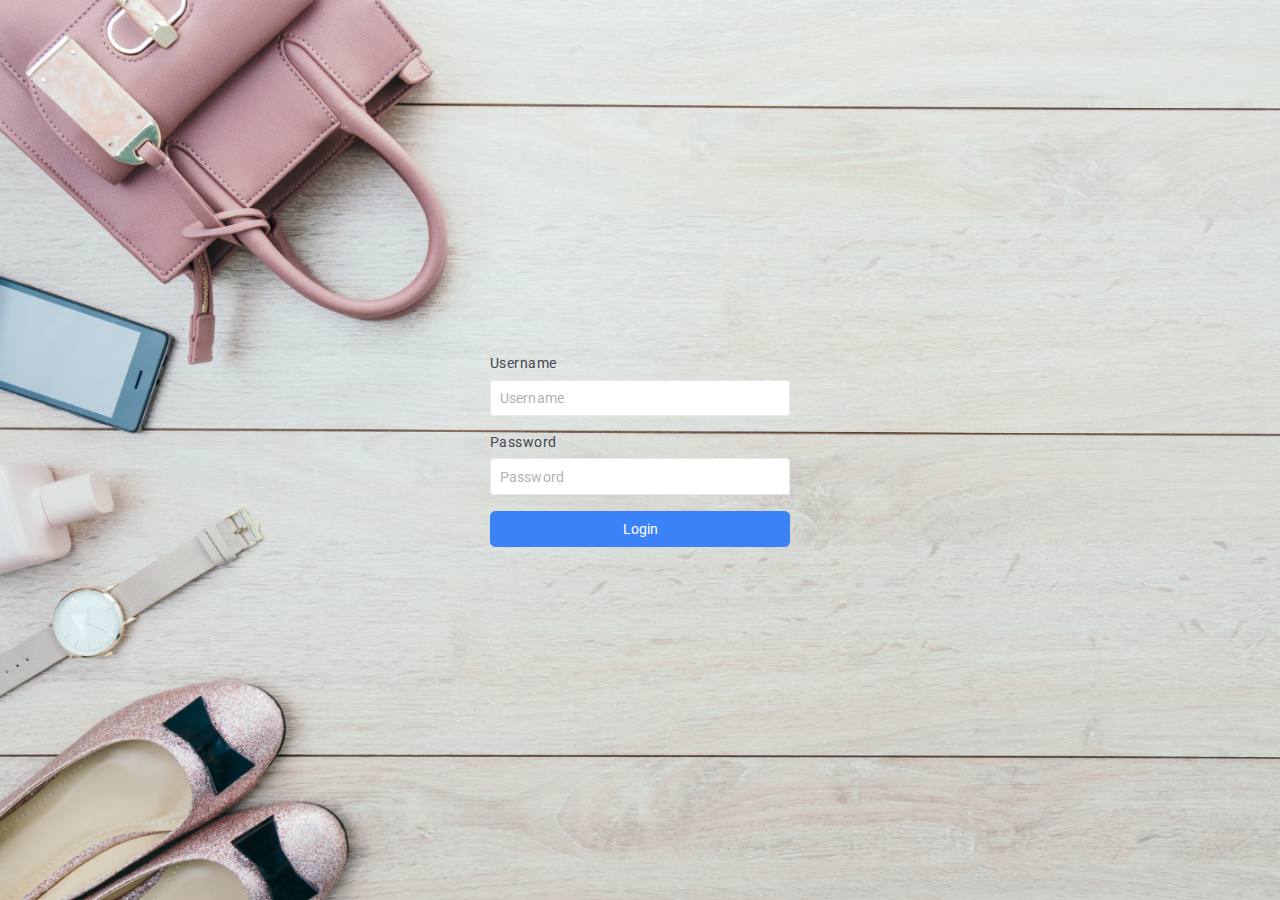
==== index.html @ 170f12ac "initial build" ====
<!DOCTYPE html>
<html lang="en">
  <head>
    <meta charset="UTF-8" />
    <link rel="icon" type="image/svg+xml" href="/vite.svg" />
    <meta name="viewport" content="width=device-width, initial-scale=1.0" />
    <title>@Wear Admin</title>
    <script type="module" crossorigin src="/assets/index-66a2a936.js"></script>
    <link rel="stylesheet" href="/assets/index-7bb46605.css">
  </head>
  <body>
    <div id="root"></div>
    
  </body>
</html>
---- assets/index-7bb46605.css ----
@import"https://fonts.googleapis.com/css2?family=Dancing+Script:wght@400;500;600;700&family=Roboto:wght@400;500;700&display=swap";._dialogBox_16v22_1{position:relative;margin:2rem;display:flex;max-height:calc(100% - 4rem);flex-direction:column;overflow-y:auto}._dialogBox_16v22_1._sm_16v22_4{max-width:300px}._dialogBox_16v22_1._md_16v22_7{max-width:600px}._dialogBox_16v22_1._lg_16v22_10{max-width:1000px}._dialogBox_16v22_1._full_16v22_13{max-width:100%}._root_1snoa_1{display:flex;height:100vh;width:100vw;overflow:auto}._content_1snoa_8{display:flex;flex-direction:column;min-height:100vh;position:relative;width:0%;flex:1}[data-simplebar]{position:relative;flex-direction:column;flex-wrap:wrap;justify-content:flex-start;align-content:flex-start;align-items:flex-start}.simplebar-wrapper{overflow:hidden;width:inherit;height:inherit;max-width:inherit;max-height:inherit}.simplebar-mask{direction:inherit;position:absolute;overflow:hidden;padding:0;margin:0;left:0;top:0;bottom:0;right:0;width:auto!important;height:auto!important;z-index:0}.simplebar-offset{direction:inherit!important;box-sizing:inherit!important;resize:none!important;position:absolute;top:0;left:0;bottom:0;right:0;padding:0;margin:0;-webkit-overflow-scrolling:touch}.simplebar-content-wrapper{direction:inherit;box-sizing:border-box!important;position:relative;display:block;height:100%;width:auto;max-width:100%;max-height:100%;overflow:auto;scrollbar-width:none;-ms-overflow-style:none}.simplebar-content-wrapper::-webkit-scrollbar,.simplebar-hide-scrollbar::-webkit-scrollbar{display:none;width:0;height:0}.simplebar-content:after,.simplebar-content:before{content:" ";display:table}.simplebar-placeholder{max-height:100%;max-width:100%;width:100%;pointer-events:none}.simplebar-height-auto-observer-wrapper{box-sizing:inherit!important;height:100%;width:100%;max-width:1px;position:relative;float:left;max-height:1px;overflow:hidden;z-index:-1;padding:0;margin:0;pointer-events:none;flex-grow:inherit;flex-shrink:0;flex-basis:0}.simplebar-height-auto-observer{box-sizing:inherit;display:block;opacity:0;position:absolute;top:0;left:0;height:1000%;width:1000%;min-height:1px;min-width:1px;overflow:hidden;pointer-events:none;z-index:-1}.simplebar-track{z-index:1;position:absolute;right:0;bottom:0;pointer-events:none;overflow:hidden}[data-simplebar].simplebar-dragging,[data-simplebar].simplebar-dragging .simplebar-content{pointer-events:none;-webkit-touch-callout:none;-webkit-user-select:none;-moz-user-select:none;user-select:none}[data-simplebar].simplebar-dragging .simplebar-track{pointer-events:all}.simplebar-scrollbar{position:absolute;left:0;right:0;min-height:10px}.simplebar-scrollbar:before{position:absolute;content:"";background:#000;border-radius:7px;left:2px;right:2px;opacity:0;transition:opacity .2s .5s linear}.simplebar-scrollbar.simplebar-visible:before{opacity:.5;transition-delay:0s;transition-duration:0s}.simplebar-track.simplebar-vertical{top:0;width:11px}.simplebar-scrollbar:before{top:2px;bottom:2px;left:2px;right:2px}.simplebar-track.simplebar-horizontal{left:0;height:11px}.simplebar-track.simplebar-horizontal .simplebar-scrollbar{right:auto;left:0;top:0;bottom:0;min-height:0;min-width:10px;width:auto}[data-simplebar-direction=rtl] .simplebar-track.simplebar-vertical{right:auto;left:0}.simplebar-dummy-scrollbar-size{direction:rtl;position:fixed;opacity:0;visibility:hidden;height:500px;width:500px;overflow-y:hidden;overflow-x:scroll;-ms-overflow-style:scrollbar!important}.simplebar-dummy-scrollbar-size>div{width:200%;height:200%;margin:10px 0}.simplebar-hide-scrollbar{position:fixed;left:0;visibility:hidden;overflow-y:scroll;scrollbar-width:none;-ms-overflow-style:none}:root{--toastify-color-light: #fff;--toastify-color-dark: #121212;--toastify-color-info: #3498db;--toastify-color-success: #07bc0c;--toastify-color-warning: #f1c40f;--toastify-color-error: #e74c3c;--toastify-color-transparent: rgba(255, 255, 255, .7);--toastify-icon-color-info: var(--toastify-color-info);--toastify-icon-color-success: var(--toastify-color-success);--toastify-icon-color-warning: var(--toastify-color-warning);--toastify-icon-color-error: var(--toastify-color-error);--toastify-toast-width: 320px;--toastify-toast-background: #fff;--toastify-toast-min-height: 64px;--toastify-toast-max-height: 800px;--toastify-font-family: sans-serif;--toastify-z-index: 9999;--toastify-text-color-light: #757575;--toastify-text-color-dark: #fff;--toastify-text-color-info: #fff;--toastify-text-color-success: #fff;--toastify-text-color-warning: #fff;--toastify-text-color-error: #fff;--toastify-spinner-color: #616161;--toastify-spinner-color-empty-area: #e0e0e0;--toastify-color-progress-light: linear-gradient( to right, #4cd964, #5ac8fa, #007aff, #34aadc, #5856d6, #ff2d55 );--toastify-color-progress-dark: #bb86fc;--toastify-color-progress-info: var(--toastify-color-info);--toastify-color-progress-success: var(--toastify-color-success);--toastify-color-progress-warning: var(--toastify-color-warning);--toastify-color-progress-error: var(--toastify-color-error)}.Toastify__toast-container{z-index:var(--toastify-z-index);-webkit-transform:translate3d(0,0,var(--toastify-z-index) px);position:fixed;padding:4px;width:var(--toastify-toast-width);box-sizing:border-box;color:#fff}.Toastify__toast-container--top-left{top:1em;left:1em}.Toastify__toast-container--top-center{top:1em;left:50%;transform:translate(-50%)}.Toastify__toast-container--top-right{top:1em;right:1em}.Toastify__toast-container--bottom-left{bottom:1em;left:1em}.Toastify__toast-container--bottom-center{bottom:1em;left:50%;transform:translate(-50%)}.Toastify__toast-container--bottom-right{bottom:1em;right:1em}@media only screen and (max-width : 480px){.Toastify__toast-container{width:100vw;padding:0;left:0;margin:0}.Toastify__toast-container--top-left,.Toastify__toast-container--top-center,.Toastify__toast-container--top-right{top:0;transform:translate(0)}.Toastify__toast-container--bottom-left,.Toastify__toast-container--bottom-center,.Toastify__toast-container--bottom-right{bottom:0;transform:translate(0)}.Toastify__toast-container--rtl{right:0;left:initial}}.Toastify__toast{position:relative;min-height:var(--toastify-toast-min-height);box-sizing:border-box;margin-bottom:1rem;padding:8px;border-radius:4px;box-shadow:0 1px 10px #0000001a,0 2px 15px #0000000d;display:flex;justify-content:space-between;max-height:var(--toastify-toast-max-height);overflow:hidden;font-family:var(--toastify-font-family);cursor:default;direction:ltr;z-index:0}.Toastify__toast--rtl{direction:rtl}.Toastify__toast--close-on-click{cursor:pointer}.Toastify__toast-body{margin:auto 0;flex:1 1 auto;padding:6px;display:flex;align-items:center}.Toastify__toast-body>div:last-child{word-break:break-word;flex:1}.Toastify__toast-icon{-webkit-margin-end:10px;margin-inline-end:10px;width:20px;flex-shrink:0;display:flex}.Toastify--animate{animation-fill-mode:both;animation-duration:.7s}.Toastify--animate-icon{animation-fill-mode:both;animation-duration:.3s}@media only screen and (max-width : 480px){.Toastify__toast{margin-bottom:0;border-radius:0}}.Toastify__toast-theme--dark{background:var(--toastify-color-dark);color:var(--toastify-text-color-dark)}.Toastify__toast-theme--light,.Toastify__toast-theme--colored.Toastify__toast--default{background:var(--toastify-color-light);color:var(--toastify-text-color-light)}.Toastify__toast-theme--colored.Toastify__toast--info{color:var(--toastify-text-color-info);background:var(--toastify-color-info)}.Toastify__toast-theme--colored.Toastify__toast--success{color:var(--toastify-text-color-success);background:var(--toastify-color-success)}.Toastify__toast-theme--colored.Toastify__toast--warning{color:var(--toastify-text-color-warning);background:var(--toastify-color-warning)}.Toastify__toast-theme--colored.Toastify__toast--error{color:var(--toastify-text-color-error);background:var(--toastify-color-error)}.Toastify__progress-bar-theme--light{background:var(--toastify-color-progress-light)}.Toastify__progress-bar-theme--dark{background:var(--toastify-color-progress-dark)}.Toastify__progress-bar--info{background:var(--toastify-color-progress-info)}.Toastify__progress-bar--success{background:var(--toastify-color-progress-success)}.Toastify__progress-bar--warning{background:var(--toastify-color-progress-warning)}.Toastify__progress-bar--error{background:var(--toastify-color-progress-error)}.Toastify__progress-bar-theme--colored.Toastify__progress-bar--info,.Toastify__progress-bar-theme--colored.Toastify__progress-bar--success,.Toastify__progress-bar-theme--colored.Toastify__progress-bar--warning,.Toastify__progress-bar-theme--colored.Toastify__progress-bar--error{background:var(--toastify-color-transparent)}.Toastify__close-button{color:#fff;background:transparent;outline:none;border:none;padding:0;cursor:pointer;opacity:.7;transition:.3s ease;align-self:flex-start}.Toastify__close-button--light{color:#000;opacity:.3}.Toastify__close-button>svg{fill:currentColor;height:16px;width:14px}.Toastify__close-button:hover,.Toastify__close-button:focus{opacity:1}@keyframes Toastify__trackProgress{0%{transform:scaleX(1)}to{transform:scaleX(0)}}.Toastify__progress-bar{position:absolute;bottom:0;left:0;width:100%;height:5px;z-index:var(--toastify-z-index);opacity:.7;transform-origin:left}.Toastify__progress-bar--animated{animation:Toastify__trackProgress linear 1 forwards}.Toastify__progress-bar--controlled{transition:transform .2s}.Toastify__progress-bar--rtl{right:0;left:initial;transform-origin:right}.Toastify__spinner{width:20px;height:20px;box-sizing:border-box;border:2px solid;border-radius:100%;border-color:var(--toastify-spinner-color-empty-area);border-right-color:var(--toastify-spinner-color);animation:Toastify__spin .65s linear infinite}@keyframes Toastify__bounceInRight{0%,60%,75%,90%,to{animation-timing-function:cubic-bezier(.215,.61,.355,1)}0%{opacity:0;transform:translate3d(3000px,0,0)}60%{opacity:1;transform:translate3d(-25px,0,0)}75%{transform:translate3d(10px,0,0)}90%{transform:translate3d(-5px,0,0)}to{transform:none}}@keyframes Toastify__bounceOutRight{20%{opacity:1;transform:translate3d(-20px,0,0)}to{opacity:0;transform:translate3d(2000px,0,0)}}@keyframes Toastify__bounceInLeft{0%,60%,75%,90%,to{animation-timing-function:cubic-bezier(.215,.61,.355,1)}0%{opacity:0;transform:translate3d(-3000px,0,0)}60%{opacity:1;transform:translate3d(25px,0,0)}75%{transform:translate3d(-10px,0,0)}90%{transform:translate3d(5px,0,0)}to{transform:none}}@keyframes Toastify__bounceOutLeft{20%{opacity:1;transform:translate3d(20px,0,0)}to{opacity:0;transform:translate3d(-2000px,0,0)}}@keyframes Toastify__bounceInUp{0%,60%,75%,90%,to{animation-timing-function:cubic-bezier(.215,.61,.355,1)}0%{opacity:0;transform:translate3d(0,3000px,0)}60%{opacity:1;transform:translate3d(0,-20px,0)}75%{transform:translate3d(0,10px,0)}90%{transform:translate3d(0,-5px,0)}to{transform:translateZ(0)}}@keyframes Toastify__bounceOutUp{20%{transform:translate3d(0,-10px,0)}40%,45%{opacity:1;transform:translate3d(0,20px,0)}to{opacity:0;transform:translate3d(0,-2000px,0)}}@keyframes Toastify__bounceInDown{0%,60%,75%,90%,to{animation-timing-function:cubic-bezier(.215,.61,.355,1)}0%{opacity:0;transform:translate3d(0,-3000px,0)}60%{opacity:1;transform:translate3d(0,25px,0)}75%{transform:translate3d(0,-10px,0)}90%{transform:translate3d(0,5px,0)}to{transform:none}}@keyframes Toastify__bounceOutDown{20%{transform:translate3d(0,10px,0)}40%,45%{opacity:1;transform:translate3d(0,-20px,0)}to{opacity:0;transform:translate3d(0,2000px,0)}}.Toastify__bounce-enter--top-left,.Toastify__bounce-enter--bottom-left{animation-name:Toastify__bounceInLeft}.Toastify__bounce-enter--top-right,.Toastify__bounce-enter--bottom-right{animation-name:Toastify__bounceInRight}.Toastify__bounce-enter--top-center{animation-name:Toastify__bounceInDown}.Toastify__bounce-enter--bottom-center{animation-name:Toastify__bounceInUp}.Toastify__bounce-exit--top-left,.Toastify__bounce-exit--bottom-left{animation-name:Toastify__bounceOutLeft}.Toastify__bounce-exit--top-right,.Toastify__bounce-exit--bottom-right{animation-name:Toastify__bounceOutRight}.Toastify__bounce-exit--top-center{animation-name:Toastify__bounceOutUp}.Toastify__bounce-exit--bottom-center{animation-name:Toastify__bounceOutDown}@keyframes Toastify__zoomIn{0%{opacity:0;transform:scale3d(.3,.3,.3)}50%{opacity:1}}@keyframes Toastify__zoomOut{0%{opacity:1}50%{opacity:0;transform:scale3d(.3,.3,.3)}to{opacity:0}}.Toastify__zoom-enter{animation-name:Toastify__zoomIn}.Toastify__zoom-exit{animation-name:Toastify__zoomOut}@keyframes Toastify__flipIn{0%{transform:perspective(400px) rotateX(90deg);animation-timing-function:ease-in;opacity:0}40%{transform:perspective(400px) rotateX(-20deg);animation-timing-function:ease-in}60%{transform:perspective(400px) rotateX(10deg);opacity:1}80%{transform:perspective(400px) rotateX(-5deg)}to{transform:perspective(400px)}}@keyframes Toastify__flipOut{0%{transform:perspective(400px)}30%{transform:perspective(400px) rotateX(-20deg);opacity:1}to{transform:perspective(400px) rotateX(90deg);opacity:0}}.Toastify__flip-enter{animation-name:Toastify__flipIn}.Toastify__flip-exit{animation-name:Toastify__flipOut}@keyframes Toastify__slideInRight{0%{transform:translate3d(110%,0,0);visibility:visible}to{transform:translateZ(0)}}@keyframes Toastify__slideInLeft{0%{transform:translate3d(-110%,0,0);visibility:visible}to{transform:translateZ(0)}}@keyframes Toastify__slideInUp{0%{transform:translate3d(0,110%,0);visibility:visible}to{transform:translateZ(0)}}@keyframes Toastify__slideInDown{0%{transform:translate3d(0,-110%,0);visibility:visible}to{transform:translateZ(0)}}@keyframes Toastify__slideOutRight{0%{transform:translateZ(0)}to{visibility:hidden;transform:translate3d(110%,0,0)}}@keyframes Toastify__slideOutLeft{0%{transform:translateZ(0)}to{visibility:hidden;transform:translate3d(-110%,0,0)}}@keyframes Toastify__slideOutDown{0%{transform:translateZ(0)}to{visibility:hidden;transform:translate3d(0,500px,0)}}@keyframes Toastify__slideOutUp{0%{transform:translateZ(0)}to{visibility:hidden;transform:translate3d(0,-500px,0)}}.Toastify__slide-enter--top-left,.Toastify__slide-enter--bottom-left{animation-name:Toastify__slideInLeft}.Toastify__slide-enter--top-right,.Toastify__slide-enter--bottom-right{animation-name:Toastify__slideInRight}.Toastify__slide-enter--top-center{animation-name:Toastify__slideInDown}.Toastify__slide-enter--bottom-center{animation-name:Toastify__slideInUp}.Toastify__slide-exit--top-left,.Toastify__slide-exit--bottom-left{animation-name:Toastify__slideOutLeft}.Toastify__slide-exit--top-right,.Toastify__slide-exit--bottom-right{animation-name:Toastify__slideOutRight}.Toastify__slide-exit--top-center{animation-name:Toastify__slideOutUp}.Toastify__slide-exit--bottom-center{animation-name:Toastify__slideOutDown}@keyframes Toastify__spin{0%{transform:rotate(0)}to{transform:rotate(360deg)}}@font-face{font-family:tnlm-icon;src:url(@cmc/assets/styles/fonts/tnlm_icon/icon.eot?jo2q13);src:url(@cmc/assets/styles/fonts/tnlm_icon/icon.eot?jo2q13#iefix) format("embedded-opentype"),url(@cmc/assets/styles/fonts/tnlm_icon/icon.ttf?jo2q13) format("truetype"),url(@cmc/assets/styles/fonts/tnlm_icon/icon.woff?jo2q13) format("woff"),url(@cmc/assets/styles/fonts/tnlm_icon/icon.svg?jo2q13#icon) format("svg");font-weight:400;font-style:normal;font-display:block}.tnlm-icon{font-family:tnlm-icon!important;font-style:normal;font-weight:400;font-variant:normal;text-transform:none;line-height:1;-webkit-font-smoothing:antialiased;-moz-osx-font-smoothing:grayscale}.tnlm-icon.export-file:before{content:"\e900"}.tnlm-icon.add-keyaccount:before{content:"\e901"}.tnlm-icon.add:before{content:"\e902"}.tnlm-icon.admin:before{content:"\e903"}.tnlm-icon.alert-list:before{content:"\e904"}.tnlm-icon.alert-msg:before{content:"\e905"}.tnlm-icon.alert-o:before{content:"\e906"}.tnlm-icon.alert-paper:before{content:"\e907"}.tnlm-icon.all-o:before{content:"\e908"}.tnlm-icon.analytix:before{content:"\e909"}.tnlm-icon.announcement:before{content:"\e90a"}.tnlm-icon.app-o:before{content:"\e90b"}.tnlm-icon.app:before{content:"\e90c"}.tnlm-icon.archive:before{content:"\e90d"}.tnlm-icon.arrow-back:before{content:"\e90e"}.tnlm-icon.arrow-down:before{content:"\e90f"}.tnlm-icon.arrow-left:before{content:"\e910"}.tnlm-icon.arrow-right:before{content:"\e911"}.tnlm-icon.arrow-up:before{content:"\e912"}.tnlm-icon.article:before{content:"\e913"}.tnlm-icon.bar-chart:before{content:"\e914"}.tnlm-icon.bci-researcher:before{content:"\e915"}.tnlm-icon.bci-text:before{content:"\e916"}.tnlm-icon.bell-o:before{content:"\e917"}.tnlm-icon.book-open:before{content:"\e918"}.tnlm-icon.bookmark:before{content:"\e919"}.tnlm-icon.briefcase:before{content:"\e91a"}.tnlm-icon.building:before{content:"\e91b"}.tnlm-icon.calendar:before{content:"\e91c"}.tnlm-icon.category:before{content:"\e91d"}.tnlm-icon.chart-line:before{content:"\e91e"}.tnlm-icon.chart-pie:before{content:"\e91f"}.tnlm-icon.chart:before{content:"\e920"}.tnlm-icon.clock:before{content:"\e921"}.tnlm-icon.close:before{content:"\e922"}.tnlm-icon.comparison-copy:before{content:"\e923"}.tnlm-icon.comparison:before{content:"\e924"}.tnlm-icon.da-number:before{content:"\e925"}.tnlm-icon.data-form:before{content:"\e926"}.tnlm-icon.data:before{content:"\e927"}.tnlm-icon.deal_data_field:before{content:"\e928"}.tnlm-icon.development-type:before{content:"\e929"}.tnlm-icon.dnd:before{content:"\e92a"}.tnlm-icon.document:before{content:"\e92b"}.tnlm-icon.dollar:before{content:"\e92c"}.tnlm-icon.download:before{content:"\e92d"}.tnlm-icon.eco:before{content:"\e92e"}.tnlm-icon.enquiries:before{content:"\e92f"}.tnlm-icon.eye-slashes:before{content:"\e930"}.tnlm-icon.eye:before{content:"\e931"}.tnlm-icon.files-o:before{content:"\e932"}.tnlm-icon.files:before{content:"\e933"}.tnlm-icon.floor-area:before{content:"\e934"}.tnlm-icon.folder:before{content:"\e935"}.tnlm-icon.follow-up-complete:before{content:"\e936"}.tnlm-icon.followup-today:before{content:"\e937"}.tnlm-icon.fullpage-exit:before{content:"\e938"}.tnlm-icon.fullpage:before{content:"\e939"}.tnlm-icon.gavel:before{content:"\e93a"}.tnlm-icon.government-id:before{content:"\e93b"}.tnlm-icon.green:before{content:"\e93c"}.tnlm-icon.group-companies:before{content:"\e93d"}.tnlm-icon.help-circle:before{content:"\e93e"}.tnlm-icon.home-o:before{content:"\e93f"}.tnlm-icon.image:before{content:"\e940"}.tnlm-icon.info-o:before{content:"\e941"}.tnlm-icon.keyaccount:before{content:"\e942"}.tnlm-icon.leaderboard:before{content:"\e943"}.tnlm-icon.link:before{content:"\e944"}.tnlm-icon.location-point:before{content:"\e945"}.tnlm-icon.lock:before{content:"\e946"}.tnlm-icon.mail:before{content:"\e947"}.tnlm-icon.map-o:before{content:"\e948"}.tnlm-icon.map-pin:before{content:"\e949"}.tnlm-icon.map:before{content:"\e94a"}.tnlm-icon.master-plan:before{content:"\e94b"}.tnlm-icon.miniCompany:before{content:"\e94c"}.tnlm-icon.more-app-o:before{content:"\e94d"}.tnlm-icon.more-app:before{content:"\e94e"}.tnlm-icon.next:before{content:"\e94f"}.tnlm-icon.non-bell-o:before{content:"\e950"}.tnlm-icon.notification-active:before{content:"\e951"}.tnlm-icon.notification-o:before{content:"\e952"}.tnlm-icon.notification:before{content:"\e953"}.tnlm-icon.open-in-new:before{content:"\e954"}.tnlm-icon.option:before{content:"\e955"}.tnlm-icon.other:before{content:"\e956"}.tnlm-icon.ownership-type:before{content:"\e957"}.tnlm-icon.pen:before{content:"\e958"}.tnlm-icon.person-group:before{content:"\e959"}.tnlm-icon.person:before{content:"\e95a"}.tnlm-icon.phone:before{content:"\e95b"}.tnlm-icon.place-o:before{content:"\e95c"}.tnlm-icon.place:before{content:"\e95d"}.tnlm-icon.plus_circle:before{content:"\e95e"}.tnlm-icon.postcode-o:before{content:"\e95f"}.tnlm-icon.prev:before{content:"\e960"}.tnlm-icon.printer:before{content:"\e961"}.tnlm-icon.project-id:before{content:"\e962"}.tnlm-icon.project:before{content:"\e963"}.tnlm-icon.projectpipeline:before{content:"\e964"}.tnlm-icon.related-contact:before{content:"\e965"}.tnlm-icon.relationship-mapping:before{content:"\e966"}.tnlm-icon.researcher-note:before{content:"\e967"}.tnlm-icon.researcher-remark:before{content:"\e968"}.tnlm-icon.role:before{content:"\e969"}.tnlm-icon.search:before{content:"\e96a"}.tnlm-icon.setting:before{content:"\e96b"}.tnlm-icon.share:before{content:"\e96c"}.tnlm-icon.sheet:before{content:"\e96d"}.tnlm-icon.sign-out:before{content:"\e96e"}.tnlm-icon.site-area:before{content:"\e96f"}.tnlm-icon.site-unit:before{content:"\e970"}.tnlm-icon.site:before{content:"\e971"}.tnlm-icon.sort-table-asc:before{content:"\e972"}.tnlm-icon.sort-table-desc:before{content:"\e973"}.tnlm-icon.sort-table:before{content:"\e974"}.tnlm-icon.sort:before{content:"\e975"}.tnlm-icon.stage:before{content:"\e976"}.tnlm-icon.status:before{content:"\e977"}.tnlm-icon.storey:before{content:"\e978"}.tnlm-icon.strip:before{content:"\e979"}.tnlm-icon.subfolder-o:before{content:"\e97a"}.tnlm-icon.task-all:before{content:"\e97b"}.tnlm-icon.task-complete:before{content:"\e97c"}.tnlm-icon.task-o:before{content:"\e97d"}.tnlm-icon.task-overdue:before{content:"\e97e"}.tnlm-icon.task-today:before{content:"\e97f"}.tnlm-icon.task-upcoming:before{content:"\e980"}.tnlm-icon.task:before{content:"\e981"}.tnlm-icon.telephone:before{content:"\e982"}.tnlm-icon.tender-status:before{content:"\e983"}.tnlm-icon.tick-mark:before{content:"\e984"}.tnlm-icon.total-matched-project:before{content:"\e985"}.tnlm-icon.town:before{content:"\e986"}.tnlm-icon.trash:before{content:"\e987"}.tnlm-icon.trophy:before{content:"\e988"}.tnlm-icon.upcoming:before{content:"\e989"}.tnlm-icon.user-check:before{content:"\e98a"}.tnlm-icon.user-o:before{content:"\e98b"}.tnlm-icon.user-plus:before{content:"\e98c"}.tnlm-icon.version-o:before{content:"\e98d"}.tnlm-icon.version:before{content:"\e98e"}.tnlm-icon.view-card:before{content:"\e98f"}.tnlm-icon.view-table:before{content:"\e990"}.tnlm-icon.website:before{content:"\e991"}.tnlm-icon.working-with:before{content:"\e992"}:root{font-family:Roboto,sans-serif;font-size:.875rem;letter-spacing:.01071em;line-height:1.43;font-weight:400;color-scheme:light dark;background-color:#f5f7fa;color:#454550;font-synthesis:none;text-rendering:optimizeLegibility;-webkit-font-smoothing:antialiased;-moz-osx-font-smoothing:grayscale;-webkit-text-size-adjust:100%}*{box-sizing:border-box}body{margin:0;padding:0}a{color:#215d95;cursor:pointer;text-decoration:none}a.black-linked{color:#454550}input,textarea{background-color:transparent;outline:none}select{background-image:url("data:image/svg+xml,%3csvg xmlns='http://www.w3.org/2000/svg' fill='none' viewBox='0 0 20 20'%3e%3cpath stroke='%236b7280' stroke-linecap='round' stroke-linejoin='round' stroke-width='1.5' d='M6 8l4 4 4-4'/%3e%3c/svg%3e");background-position:right .5rem center;background-repeat:no-repeat;background-size:1.5em 1.5em;padding-right:2.5rem;-webkit-print-color-adjust:exact;print-color-adjust:exact;-webkit-appearance:none;-moz-appearance:none;appearance:none}*,:before,:after{box-sizing:border-box;border-width:0;border-style:solid;border-color:#e5e7eb}:before,:after{--tw-content: ""}html{line-height:1.5;-webkit-text-size-adjust:100%;-moz-tab-size:4;-o-tab-size:4;tab-size:4;font-family:ui-sans-serif,system-ui,-apple-system,BlinkMacSystemFont,Segoe UI,Roboto,Helvetica Neue,Arial,Noto Sans,sans-serif,"Apple Color Emoji","Segoe UI Emoji",Segoe UI Symbol,"Noto Color Emoji";font-feature-settings:normal}body{margin:0;line-height:inherit}hr{height:0;color:inherit;border-top-width:1px}abbr:where([title]){-webkit-text-decoration:underline dotted;text-decoration:underline dotted}h1,h2,h3,h4,h5,h6{font-size:inherit;font-weight:inherit}a{color:inherit;text-decoration:inherit}b,strong{font-weight:bolder}code,kbd,samp,pre{font-family:ui-monospace,SFMono-Regular,Menlo,Monaco,Consolas,Liberation Mono,Courier New,monospace;font-size:1em}small{font-size:80%}sub,sup{font-size:75%;line-height:0;position:relative;vertical-align:baseline}sub{bottom:-.25em}sup{top:-.5em}table{text-indent:0;border-color:inherit;border-collapse:collapse}button,input,optgroup,select,textarea{font-family:inherit;font-size:100%;font-weight:inherit;line-height:inherit;color:inherit;margin:0;padding:0}button,select{text-transform:none}button,[type=button],[type=reset],[type=submit]{-webkit-appearance:button;background-color:transparent;background-image:none}:-moz-focusring{outline:auto}:-moz-ui-invalid{box-shadow:none}progress{vertical-align:baseline}::-webkit-inner-spin-button,::-webkit-outer-spin-button{height:auto}[type=search]{-webkit-appearance:textfield;outline-offset:-2px}::-webkit-search-decoration{-webkit-appearance:none}::-webkit-file-upload-button{-webkit-appearance:button;font:inherit}summary{display:list-item}blockquote,dl,dd,h1,h2,h3,h4,h5,h6,hr,figure,p,pre{margin:0}fieldset{margin:0;padding:0}legend{padding:0}ol,ul,menu{list-style:none;margin:0;padding:0}textarea{resize:vertical}input::-moz-placeholder,textarea::-moz-placeholder{opacity:1;color:#9ca3af}input::placeholder,textarea::placeholder{opacity:1;color:#9ca3af}button,[role=button]{cursor:pointer}:disabled{cursor:default}img,svg,video,canvas,audio,iframe,embed,object{display:block;vertical-align:middle}img,video{max-width:100%;height:auto}[hidden]{display:none}*,:before,:after{--tw-border-spacing-x:0;--tw-border-spacing-y:0;--tw-translate-x:0;--tw-translate-y:0;--tw-rotate:0;--tw-skew-x:0;--tw-skew-y:0;--tw-scale-x:1;--tw-scale-y:1;--tw-pan-x: ;--tw-pan-y: ;--tw-pinch-zoom: ;--tw-scroll-snap-strictness:proximity;--tw-ordinal: ;--tw-slashed-zero: ;--tw-numeric-figure: ;--tw-numeric-spacing: ;--tw-numeric-fraction: ;--tw-ring-inset: ;--tw-ring-offset-width:0px;--tw-ring-offset-color:#fff;--tw-ring-color:rgb(59 130 246 / .5);--tw-ring-offset-shadow:0 0 #0000;--tw-ring-shadow:0 0 #0000;--tw-shadow:0 0 #0000;--tw-shadow-colored:0 0 #0000;--tw-blur: ;--tw-brightness: ;--tw-contrast: ;--tw-grayscale: ;--tw-hue-rotate: ;--tw-invert: ;--tw-saturate: ;--tw-sepia: ;--tw-drop-shadow: ;--tw-backdrop-blur: ;--tw-backdrop-brightness: ;--tw-backdrop-contrast: ;--tw-backdrop-grayscale: ;--tw-backdrop-hue-rotate: ;--tw-backdrop-invert: ;--tw-backdrop-opacity: ;--tw-backdrop-saturate: ;--tw-backdrop-sepia: }::backdrop{--tw-border-spacing-x:0;--tw-border-spacing-y:0;--tw-translate-x:0;--tw-translate-y:0;--tw-rotate:0;--tw-skew-x:0;--tw-skew-y:0;--tw-scale-x:1;--tw-scale-y:1;--tw-pan-x: ;--tw-pan-y: ;--tw-pinch-zoom: ;--tw-scroll-snap-strictness:proximity;--tw-ordinal: ;--tw-slashed-zero: ;--tw-numeric-figure: ;--tw-numeric-spacing: ;--tw-numeric-fraction: ;--tw-ring-inset: ;--tw-ring-offset-width:0px;--tw-ring-offset-color:#fff;--tw-ring-color:rgb(59 130 246 / .5);--tw-ring-offset-shadow:0 0 #0000;--tw-ring-shadow:0 0 #0000;--tw-shadow:0 0 #0000;--tw-shadow-colored:0 0 #0000;--tw-blur: ;--tw-brightness: ;--tw-contrast: ;--tw-grayscale: ;--tw-hue-rotate: ;--tw-invert: ;--tw-saturate: ;--tw-sepia: ;--tw-drop-shadow: ;--tw-backdrop-blur: ;--tw-backdrop-brightness: ;--tw-backdrop-contrast: ;--tw-backdrop-grayscale: ;--tw-backdrop-hue-rotate: ;--tw-backdrop-invert: ;--tw-backdrop-opacity: ;--tw-backdrop-saturate: ;--tw-backdrop-sepia: }.fixed{position:fixed}.absolute{position:absolute}.relative{position:relative}.sticky{position:sticky}.inset-0{top:0px;right:0px;bottom:0px;left:0px}.-right-2{right:-.5rem}.-top-2{top:-.5rem}.left-0{left:0px}.left-2{left:.5rem}.right-2{right:.5rem}.top-0{top:0px}.top-2{top:.5rem}.z-10{z-index:10}.z-20{z-index:20}.z-30{z-index:30}.z-50{z-index:50}.z-\[1300\]{z-index:1300}.z-\[9999\]{z-index:9999}.col-span-2{grid-column:span 2 / span 2}.col-span-4{grid-column:span 4 / span 4}.mx-1{margin-left:.25rem;margin-right:.25rem}.mb-2{margin-bottom:.5rem}.mr-1{margin-right:.25rem}.mr-2{margin-right:.5rem}.mt-1{margin-top:.25rem}.mt-2{margin-top:.5rem}.mt-5{margin-top:1.25rem}.block{display:block}.flex{display:flex}.inline-flex{display:inline-flex}.table{display:table}.grid{display:grid}.hidden{display:none}.h-0{height:0px}.h-16{height:4rem}.h-20{height:5rem}.h-4{height:1rem}.h-5{height:1.25rem}.h-7{height:1.75rem}.h-80{height:20rem}.h-9{height:2.25rem}.h-\[1px\]{height:1px}.h-full{height:100%}.h-screen{height:100vh}.min-h-\[22\.5em\]{min-height:22.5em}.min-h-\[4rem\]{min-height:4rem}.w-20{width:5rem}.w-4{width:1rem}.w-52{width:13rem}.w-7{width:1.75rem}.w-9{width:2.25rem}.w-\[1px\]{width:1px}.w-full{width:100%}.w-screen{width:100vw}.min-w-\[200px\]{min-width:200px}.min-w-\[22\.5em\]{min-width:22.5em}.min-w-full{min-width:100%}.max-w-\[22\.5em\]{max-width:22.5em}.flex-1{flex:1 1 0%}@keyframes spin{to{transform:rotate(360deg)}}.animate-spin{animation:spin 1s linear infinite}.cursor-pointer{cursor:pointer}.grid-cols-4{grid-template-columns:repeat(4,minmax(0,1fr))}.grid-cols-6{grid-template-columns:repeat(6,minmax(0,1fr))}.flex-col{flex-direction:column}.flex-wrap{flex-wrap:wrap}.items-center{align-items:center}.justify-end{justify-content:flex-end}.justify-center{justify-content:center}.justify-between{justify-content:space-between}.gap-2{gap:.5rem}.gap-3{gap:.75rem}.gap-4{gap:1rem}.gap-5{gap:1.25rem}.gap-6{gap:1.5rem}.space-y-6>:not([hidden])~:not([hidden]){--tw-space-y-reverse:0;margin-top:calc(1.5rem * calc(1 - var(--tw-space-y-reverse)));margin-bottom:calc(1.5rem * var(--tw-space-y-reverse))}.self-center{align-self:center}.overflow-auto{overflow:auto}.overflow-hidden{overflow:hidden}.overflow-x-auto{overflow-x:auto}.whitespace-nowrap{white-space:nowrap}.rounded{border-radius:.25rem}.rounded-full{border-radius:9999px}.rounded-md{border-radius:.375rem}.rounded-none{border-radius:0}.rounded-l-md{border-top-left-radius:.375rem;border-bottom-left-radius:.375rem}.rounded-r-md{border-top-right-radius:.375rem;border-bottom-right-radius:.375rem}.border{border-width:1px}.border-0{border-width:0px}.border-b{border-bottom-width:1px}.border-r-0{border-right-width:0px}.border-t{border-top-width:1px}.border-blue-500{--tw-border-opacity:1;border-color:rgb(59 130 246 / var(--tw-border-opacity))}.border-gray-200{--tw-border-opacity:1;border-color:rgb(229 231 235 / var(--tw-border-opacity))}.border-gray-300{--tw-border-opacity:1;border-color:rgb(209 213 219 / var(--tw-border-opacity))}.border-green-600{--tw-border-opacity:1;border-color:rgb(22 163 74 / var(--tw-border-opacity))}.border-red-500{--tw-border-opacity:1;border-color:rgb(239 68 68 / var(--tw-border-opacity))}.border-slate-200{--tw-border-opacity:1;border-color:rgb(226 232 240 / var(--tw-border-opacity))}.border-transparent{border-color:transparent}.border-white{--tw-border-opacity:1;border-color:rgb(255 255 255 / var(--tw-border-opacity))}.border-yellow-500{--tw-border-opacity:1;border-color:rgb(234 179 8 / var(--tw-border-opacity))}.bg-black{--tw-bg-opacity:1;background-color:rgb(0 0 0 / var(--tw-bg-opacity))}.bg-black\/20{background-color:#0003}.bg-black\/70{background-color:#000000b3}.bg-blue-100{--tw-bg-opacity:1;background-color:rgb(219 234 254 / var(--tw-bg-opacity))}.bg-blue-500{--tw-bg-opacity:1;background-color:rgb(59 130 246 / var(--tw-bg-opacity))}.bg-gray-100{--tw-bg-opacity:1;background-color:rgb(243 244 246 / var(--tw-bg-opacity))}.bg-gray-200{--tw-bg-opacity:1;background-color:rgb(229 231 235 / var(--tw-bg-opacity))}.bg-gray-300{--tw-bg-opacity:1;background-color:rgb(209 213 219 / var(--tw-bg-opacity))}.bg-gray-50{--tw-bg-opacity:1;background-color:rgb(249 250 251 / var(--tw-bg-opacity))}.bg-green-600{--tw-bg-opacity:1;background-color:rgb(22 163 74 / var(--tw-bg-opacity))}.bg-red-500{--tw-bg-opacity:1;background-color:rgb(239 68 68 / var(--tw-bg-opacity))}.bg-slate-200{--tw-bg-opacity:1;background-color:rgb(226 232 240 / var(--tw-bg-opacity))}.bg-white{--tw-bg-opacity:1;background-color:rgb(255 255 255 / var(--tw-bg-opacity))}.bg-yellow-500{--tw-bg-opacity:1;background-color:rgb(234 179 8 / var(--tw-bg-opacity))}.bg-opacity-10{--tw-bg-opacity:.1}.fill-current{fill:currentColor}.p-2{padding:.5rem}.p-3{padding:.75rem}.p-4{padding:1rem}.p-5{padding:1.25rem}.p-8{padding:2rem}.px-2{padding-left:.5rem;padding-right:.5rem}.px-3{padding-left:.75rem;padding-right:.75rem}.px-4{padding-left:1rem;padding-right:1rem}.px-6{padding-left:1.5rem;padding-right:1.5rem}.px-8{padding-left:2rem;padding-right:2rem}.py-2{padding-top:.5rem;padding-bottom:.5rem}.py-2\.5{padding-top:.625rem;padding-bottom:.625rem}.py-4{padding-top:1rem;padding-bottom:1rem}.py-5{padding-top:1.25rem;padding-bottom:1.25rem}.pb-3{padding-bottom:.75rem}.pb-4{padding-bottom:1rem}.pl-2{padding-left:.5rem}.pr-8{padding-right:2rem}.text-left{text-align:left}.font-dancingScript{font-family:Dancing Script}.text-2xl{font-size:1.5rem;line-height:2rem}.text-\[14px\]{font-size:14px}.text-base{font-size:1rem;line-height:1.5rem}.text-sm{font-size:.875rem;line-height:1.25rem}.text-xl{font-size:1.25rem;line-height:1.75rem}.font-bold{font-weight:700}.font-medium{font-weight:500}.font-semibold{font-weight:600}.uppercase{text-transform:uppercase}.leading-6{line-height:1.5rem}.text-gray-400{--tw-text-opacity:1;color:rgb(156 163 175 / var(--tw-text-opacity))}.text-gray-500{--tw-text-opacity:1;color:rgb(107 114 128 / var(--tw-text-opacity))}.text-gray-600{--tw-text-opacity:1;color:rgb(75 85 99 / var(--tw-text-opacity))}.text-gray-700{--tw-text-opacity:1;color:rgb(55 65 81 / var(--tw-text-opacity))}.text-gray-800{--tw-text-opacity:1;color:rgb(31 41 55 / var(--tw-text-opacity))}.text-gray-900{--tw-text-opacity:1;color:rgb(17 24 39 / var(--tw-text-opacity))}.text-green-700{--tw-text-opacity:1;color:rgb(21 128 61 / var(--tw-text-opacity))}.text-red-500{--tw-text-opacity:1;color:rgb(239 68 68 / var(--tw-text-opacity))}.text-white{--tw-text-opacity:1;color:rgb(255 255 255 / var(--tw-text-opacity))}.shadow{--tw-shadow:0 1px 3px 0 rgb(0 0 0 / .1), 0 1px 2px -1px rgb(0 0 0 / .1);--tw-shadow-colored:0 1px 3px 0 var(--tw-shadow-color), 0 1px 2px -1px var(--tw-shadow-color);box-shadow:var(--tw-ring-offset-shadow, 0 0 #0000),var(--tw-ring-shadow, 0 0 #0000),var(--tw-shadow)}.shadow-md{--tw-shadow:0 4px 6px -1px rgb(0 0 0 / .1), 0 2px 4px -2px rgb(0 0 0 / .1);--tw-shadow-colored:0 4px 6px -1px var(--tw-shadow-color), 0 2px 4px -2px var(--tw-shadow-color);box-shadow:var(--tw-ring-offset-shadow, 0 0 #0000),var(--tw-ring-shadow, 0 0 #0000),var(--tw-shadow)}.shadow-sm{--tw-shadow:0 1px 2px 0 rgb(0 0 0 / .05);--tw-shadow-colored:0 1px 2px 0 var(--tw-shadow-color);box-shadow:var(--tw-ring-offset-shadow, 0 0 #0000),var(--tw-ring-shadow, 0 0 #0000),var(--tw-shadow)}.outline-none{outline:2px solid transparent;outline-offset:2px}.outline{outline-style:solid}.ring-1{--tw-ring-offset-shadow:var(--tw-ring-inset) 0 0 0 var(--tw-ring-offset-width) var(--tw-ring-offset-color);--tw-ring-shadow:var(--tw-ring-inset) 0 0 0 calc(1px + var(--tw-ring-offset-width)) var(--tw-ring-color);box-shadow:var(--tw-ring-offset-shadow),var(--tw-ring-shadow),var(--tw-shadow, 0 0 #0000)}.ring-inset{--tw-ring-inset:inset}.ring-blue-700{--tw-ring-opacity:1;--tw-ring-color:rgb(29 78 216 / var(--tw-ring-opacity))}.ring-gray-300{--tw-ring-opacity:1;--tw-ring-color:rgb(209 213 219 / var(--tw-ring-opacity))}.\!filter{filter:var(--tw-blur) var(--tw-brightness) var(--tw-contrast) var(--tw-grayscale) var(--tw-hue-rotate) var(--tw-invert) var(--tw-saturate) var(--tw-sepia) var(--tw-drop-shadow)!important}.filter{filter:var(--tw-blur) var(--tw-brightness) var(--tw-contrast) var(--tw-grayscale) var(--tw-hue-rotate) var(--tw-invert) var(--tw-saturate) var(--tw-sepia) var(--tw-drop-shadow)}.transition{transition-property:color,background-color,border-color,text-decoration-color,fill,stroke,opacity,box-shadow,transform,filter,-webkit-backdrop-filter;transition-property:color,background-color,border-color,text-decoration-color,fill,stroke,opacity,box-shadow,transform,filter,backdrop-filter;transition-property:color,background-color,border-color,text-decoration-color,fill,stroke,opacity,box-shadow,transform,filter,backdrop-filter,-webkit-backdrop-filter;transition-timing-function:cubic-bezier(.4,0,.2,1);transition-duration:.15s}.transition-all{transition-property:all;transition-timing-function:cubic-bezier(.4,0,.2,1);transition-duration:.15s}.transition-opacity{transition-property:opacity;transition-timing-function:cubic-bezier(.4,0,.2,1);transition-duration:.15s}.delay-\[0\]{transition-delay:0}.duration-200{transition-duration:.2s}.placeholder\:text-gray-400::-moz-placeholder{--tw-text-opacity:1;color:rgb(156 163 175 / var(--tw-text-opacity))}.placeholder\:text-gray-400::placeholder{--tw-text-opacity:1;color:rgb(156 163 175 / var(--tw-text-opacity))}.hover\:border-blue-600:hover{--tw-border-opacity:1;border-color:rgb(37 99 235 / var(--tw-border-opacity))}.hover\:border-blue-700:hover{--tw-border-opacity:1;border-color:rgb(29 78 216 / var(--tw-border-opacity))}.hover\:border-gray-100:hover{--tw-border-opacity:1;border-color:rgb(243 244 246 / var(--tw-border-opacity))}.hover\:border-gray-300:hover{--tw-border-opacity:1;border-color:rgb(209 213 219 / var(--tw-border-opacity))}.hover\:border-green-700:hover{--tw-border-opacity:1;border-color:rgb(21 128 61 / var(--tw-border-opacity))}.hover\:border-red-600:hover{--tw-border-opacity:1;border-color:rgb(220 38 38 / var(--tw-border-opacity))}.hover\:border-yellow-600:hover{--tw-border-opacity:1;border-color:rgb(202 138 4 / var(--tw-border-opacity))}.hover\:bg-blue-700:hover{--tw-bg-opacity:1;background-color:rgb(29 78 216 / var(--tw-bg-opacity))}.hover\:bg-gray-100:hover{--tw-bg-opacity:1;background-color:rgb(243 244 246 / var(--tw-bg-opacity))}.hover\:bg-gray-300:hover{--tw-bg-opacity:1;background-color:rgb(209 213 219 / var(--tw-bg-opacity))}.hover\:bg-gray-50:hover{--tw-bg-opacity:1;background-color:rgb(249 250 251 / var(--tw-bg-opacity))}.hover\:bg-green-700:hover{--tw-bg-opacity:1;background-color:rgb(21 128 61 / var(--tw-bg-opacity))}.hover\:bg-red-600:hover{--tw-bg-opacity:1;background-color:rgb(220 38 38 / var(--tw-bg-opacity))}.hover\:bg-slate-100:hover{--tw-bg-opacity:1;background-color:rgb(241 245 249 / var(--tw-bg-opacity))}.hover\:bg-yellow-600:hover{--tw-bg-opacity:1;background-color:rgb(202 138 4 / var(--tw-bg-opacity))}.hover\:text-blue-700:hover{--tw-text-opacity:1;color:rgb(29 78 216 / var(--tw-text-opacity))}.hover\:shadow-lg:hover{--tw-shadow:0 10px 15px -3px rgb(0 0 0 / .1), 0 4px 6px -4px rgb(0 0 0 / .1);--tw-shadow-colored:0 10px 15px -3px var(--tw-shadow-color), 0 4px 6px -4px var(--tw-shadow-color);box-shadow:var(--tw-ring-offset-shadow, 0 0 #0000),var(--tw-ring-shadow, 0 0 #0000),var(--tw-shadow)}.focus\:border-blue-600:focus{--tw-border-opacity:1;border-color:rgb(37 99 235 / var(--tw-border-opacity))}.focus\:text-blue-700:focus{--tw-text-opacity:1;color:rgb(29 78 216 / var(--tw-text-opacity))}.focus\:ring-2:focus{--tw-ring-offset-shadow:var(--tw-ring-inset) 0 0 0 var(--tw-ring-offset-width) var(--tw-ring-offset-color);--tw-ring-shadow:var(--tw-ring-inset) 0 0 0 calc(2px + var(--tw-ring-offset-width)) var(--tw-ring-color);box-shadow:var(--tw-ring-offset-shadow),var(--tw-ring-shadow),var(--tw-shadow, 0 0 #0000)}.focus\:ring-inset:focus{--tw-ring-inset:inset}.focus\:ring-indigo-600:focus{--tw-ring-opacity:1;--tw-ring-color:rgb(79 70 229 / var(--tw-ring-opacity))}@media (min-width: 640px){.sm\:overflow-hidden{overflow:hidden}.sm\:rounded-md{border-radius:.375rem}.sm\:p-6{padding:1.5rem}.sm\:px-0{padding-left:0;padding-right:0}.sm\:py-1{padding-top:.25rem;padding-bottom:.25rem}.sm\:py-1\.5{padding-top:.375rem;padding-bottom:.375rem}.sm\:text-sm{font-size:.875rem;line-height:1.25rem}.sm\:leading-6{line-height:1.5rem}}@media (min-width: 768px){.md\:col-span-1{grid-column:span 1 / span 1}.md\:col-span-2{grid-column:span 2 / span 2}.md\:mt-0{margin-top:0}.md\:grid{display:grid}.md\:grid-cols-3{grid-template-columns:repeat(3,minmax(0,1fr))}.md\:gap-6{gap:1.5rem}}
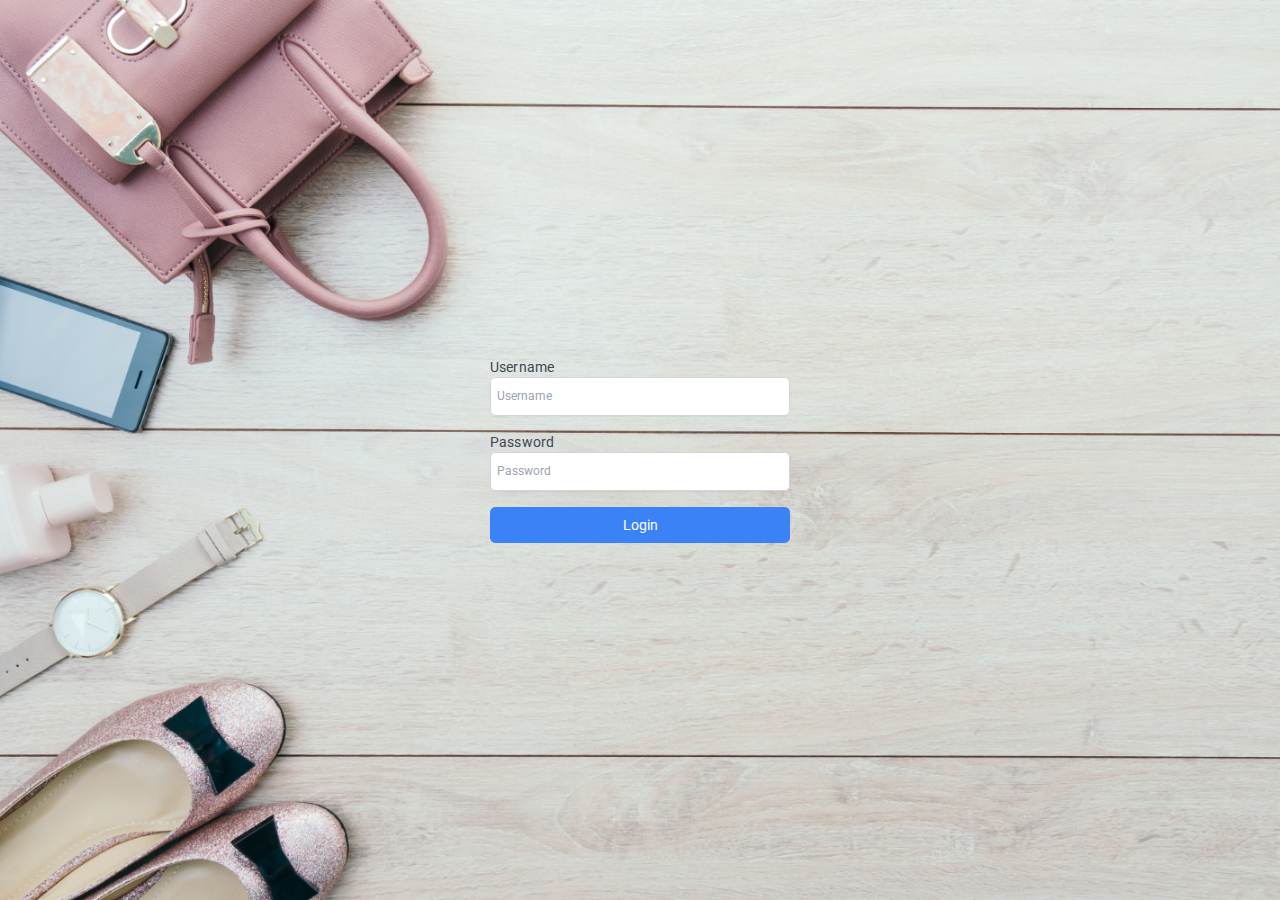
==== commit 21577685: "Update from https://github.com/themonograf/tm-admin/commit/e92a43a7e825f74a06e35becdd99d420d8a61945" ====
--- a/index.html
+++ b/index.html
@@ -5,8 +5,8 @@
     <link rel="icon" type="image/svg+xml" href="/vite.svg" />
     <meta name="viewport" content="width=device-width, initial-scale=1.0" />
     <title>@Wear Admin</title>
-    <script type="module" crossorigin src="/assets/index-66a2a936.js"></script>
-    <link rel="stylesheet" href="/assets/index-7bb46605.css">
+    <script type="module" crossorigin src="/assets/index-a14c335c.js"></script>
+    <link rel="stylesheet" href="/assets/index-ee6578fe.css">
   </head>
   <body>
     <div id="root"></div>
--- a/assets/index-ee6578fe.css
+++ b/assets/index-ee6578fe.css
@@ -0,0 +1 @@
+@import"https://fonts.googleapis.com/css2?family=Dancing+Script:wght@400;500;600;700&family=Roboto:wght@400;500;700&display=swap";._dialogBox_16v22_1{position:relative;margin:2rem;display:flex;max-height:calc(100% - 4rem);flex-direction:column;overflow-y:auto}._dialogBox_16v22_1._sm_16v22_4{max-width:300px}._dialogBox_16v22_1._md_16v22_7{max-width:600px}._dialogBox_16v22_1._lg_16v22_10{max-width:1000px}._dialogBox_16v22_1._full_16v22_13{max-width:100%}._root_1snoa_1{display:flex;height:100vh;width:100vw;overflow:auto}._content_1snoa_8{display:flex;flex-direction:column;min-height:100vh;position:relative;width:0%;flex:1}[data-simplebar]{position:relative;flex-direction:column;flex-wrap:wrap;justify-content:flex-start;align-content:flex-start;align-items:flex-start}.simplebar-wrapper{overflow:hidden;width:inherit;height:inherit;max-width:inherit;max-height:inherit}.simplebar-mask{direction:inherit;position:absolute;overflow:hidden;padding:0;margin:0;left:0;top:0;bottom:0;right:0;width:auto!important;height:auto!important;z-index:0}.simplebar-offset{direction:inherit!important;box-sizing:inherit!important;resize:none!important;position:absolute;top:0;left:0;bottom:0;right:0;padding:0;margin:0;-webkit-overflow-scrolling:touch}.simplebar-content-wrapper{direction:inherit;box-sizing:border-box!important;position:relative;display:block;height:100%;width:auto;max-width:100%;max-height:100%;overflow:auto;scrollbar-width:none;-ms-overflow-style:none}.simplebar-content-wrapper::-webkit-scrollbar,.simplebar-hide-scrollbar::-webkit-scrollbar{display:none;width:0;height:0}.simplebar-content:after,.simplebar-content:before{content:" ";display:table}.simplebar-placeholder{max-height:100%;max-width:100%;width:100%;pointer-events:none}.simplebar-height-auto-observer-wrapper{box-sizing:inherit!important;height:100%;width:100%;max-width:1px;position:relative;float:left;max-height:1px;overflow:hidden;z-index:-1;padding:0;margin:0;pointer-events:none;flex-grow:inherit;flex-shrink:0;flex-basis:0}.simplebar-height-auto-observer{box-sizing:inherit;display:block;opacity:0;position:absolute;top:0;left:0;height:1000%;width:1000%;min-height:1px;min-width:1px;overflow:hidden;pointer-events:none;z-index:-1}.simplebar-track{z-index:1;position:absolute;right:0;bottom:0;pointer-events:none;overflow:hidden}[data-simplebar].simplebar-dragging,[data-simplebar].simplebar-dragging .simplebar-content{pointer-events:none;-webkit-touch-callout:none;-webkit-user-select:none;-moz-user-select:none;user-select:none}[data-simplebar].simplebar-dragging .simplebar-track{pointer-events:all}.simplebar-scrollbar{position:absolute;left:0;right:0;min-height:10px}.simplebar-scrollbar:before{position:absolute;content:"";background:#000;border-radius:7px;left:2px;right:2px;opacity:0;transition:opacity .2s .5s linear}.simplebar-scrollbar.simplebar-visible:before{opacity:.5;transition-delay:0s;transition-duration:0s}.simplebar-track.simplebar-vertical{top:0;width:11px}.simplebar-scrollbar:before{top:2px;bottom:2px;left:2px;right:2px}.simplebar-track.simplebar-horizontal{left:0;height:11px}.simplebar-track.simplebar-horizontal .simplebar-scrollbar{right:auto;left:0;top:0;bottom:0;min-height:0;min-width:10px;width:auto}[data-simplebar-direction=rtl] .simplebar-track.simplebar-vertical{right:auto;left:0}.simplebar-dummy-scrollbar-size{direction:rtl;position:fixed;opacity:0;visibility:hidden;height:500px;width:500px;overflow-y:hidden;overflow-x:scroll;-ms-overflow-style:scrollbar!important}.simplebar-dummy-scrollbar-size>div{width:200%;height:200%;margin:10px 0}.simplebar-hide-scrollbar{position:fixed;left:0;visibility:hidden;overflow-y:scroll;scrollbar-width:none;-ms-overflow-style:none}:root{--toastify-color-light: #fff;--toastify-color-dark: #121212;--toastify-color-info: #3498db;--toastify-color-success: #07bc0c;--toastify-color-warning: #f1c40f;--toastify-color-error: #e74c3c;--toastify-color-transparent: rgba(255, 255, 255, .7);--toastify-icon-color-info: var(--toastify-color-info);--toastify-icon-color-success: var(--toastify-color-success);--toastify-icon-color-warning: var(--toastify-color-warning);--toastify-icon-color-error: var(--toastify-color-error);--toastify-toast-width: 320px;--toastify-toast-background: #fff;--toastify-toast-min-height: 64px;--toastify-toast-max-height: 800px;--toastify-font-family: sans-serif;--toastify-z-index: 9999;--toastify-text-color-light: #757575;--toastify-text-color-dark: #fff;--toastify-text-color-info: #fff;--toastify-text-color-success: #fff;--toastify-text-color-warning: #fff;--toastify-text-color-error: #fff;--toastify-spinner-color: #616161;--toastify-spinner-color-empty-area: #e0e0e0;--toastify-color-progress-light: linear-gradient( to right, #4cd964, #5ac8fa, #007aff, #34aadc, #5856d6, #ff2d55 );--toastify-color-progress-dark: #bb86fc;--toastify-color-progress-info: var(--toastify-color-info);--toastify-color-progress-success: var(--toastify-color-success);--toastify-color-progress-warning: var(--toastify-color-warning);--toastify-color-progress-error: var(--toastify-color-error)}.Toastify__toast-container{z-index:var(--toastify-z-index);-webkit-transform:translate3d(0,0,var(--toastify-z-index) px);position:fixed;padding:4px;width:var(--toastify-toast-width);box-sizing:border-box;color:#fff}.Toastify__toast-container--top-left{top:1em;left:1em}.Toastify__toast-container--top-center{top:1em;left:50%;transform:translate(-50%)}.Toastify__toast-container--top-right{top:1em;right:1em}.Toastify__toast-container--bottom-left{bottom:1em;left:1em}.Toastify__toast-container--bottom-center{bottom:1em;left:50%;transform:translate(-50%)}.Toastify__toast-container--bottom-right{bottom:1em;right:1em}@media only screen and (max-width : 480px){.Toastify__toast-container{width:100vw;padding:0;left:0;margin:0}.Toastify__toast-container--top-left,.Toastify__toast-container--top-center,.Toastify__toast-container--top-right{top:0;transform:translate(0)}.Toastify__toast-container--bottom-left,.Toastify__toast-container--bottom-center,.Toastify__toast-container--bottom-right{bottom:0;transform:translate(0)}.Toastify__toast-container--rtl{right:0;left:initial}}.Toastify__toast{position:relative;min-height:var(--toastify-toast-min-height);box-sizing:border-box;margin-bottom:1rem;padding:8px;border-radius:4px;box-shadow:0 1px 10px #0000001a,0 2px 15px #0000000d;display:flex;justify-content:space-between;max-height:var(--toastify-toast-max-height);overflow:hidden;font-family:var(--toastify-font-family);cursor:default;direction:ltr;z-index:0}.Toastify__toast--rtl{direction:rtl}.Toastify__toast--close-on-click{cursor:pointer}.Toastify__toast-body{margin:auto 0;flex:1 1 auto;padding:6px;display:flex;align-items:center}.Toastify__toast-body>div:last-child{word-break:break-word;flex:1}.Toastify__toast-icon{-webkit-margin-end:10px;margin-inline-end:10px;width:20px;flex-shrink:0;display:flex}.Toastify--animate{animation-fill-mode:both;animation-duration:.7s}.Toastify--animate-icon{animation-fill-mode:both;animation-duration:.3s}@media only screen and (max-width : 480px){.Toastify__toast{margin-bottom:0;border-radius:0}}.Toastify__toast-theme--dark{background:var(--toastify-color-dark);color:var(--toastify-text-color-dark)}.Toastify__toast-theme--light,.Toastify__toast-theme--colored.Toastify__toast--default{background:var(--toastify-color-light);color:var(--toastify-text-color-light)}.Toastify__toast-theme--colored.Toastify__toast--info{color:var(--toastify-text-color-info);background:var(--toastify-color-info)}.Toastify__toast-theme--colored.Toastify__toast--success{color:var(--toastify-text-color-success);background:var(--toastify-color-success)}.Toastify__toast-theme--colored.Toastify__toast--warning{color:var(--toastify-text-color-warning);background:var(--toastify-color-warning)}.Toastify__toast-theme--colored.Toastify__toast--error{color:var(--toastify-text-color-error);background:var(--toastify-color-error)}.Toastify__progress-bar-theme--light{background:var(--toastify-color-progress-light)}.Toastify__progress-bar-theme--dark{background:var(--toastify-color-progress-dark)}.Toastify__progress-bar--info{background:var(--toastify-color-progress-info)}.Toastify__progress-bar--success{background:var(--toastify-color-progress-success)}.Toastify__progress-bar--warning{background:var(--toastify-color-progress-warning)}.Toastify__progress-bar--error{background:var(--toastify-color-progress-error)}.Toastify__progress-bar-theme--colored.Toastify__progress-bar--info,.Toastify__progress-bar-theme--colored.Toastify__progress-bar--success,.Toastify__progress-bar-theme--colored.Toastify__progress-bar--warning,.Toastify__progress-bar-theme--colored.Toastify__progress-bar--error{background:var(--toastify-color-transparent)}.Toastify__close-button{color:#fff;background:transparent;outline:none;border:none;padding:0;cursor:pointer;opacity:.7;transition:.3s ease;align-self:flex-start}.Toastify__close-button--light{color:#000;opacity:.3}.Toastify__close-button>svg{fill:currentColor;height:16px;width:14px}.Toastify__close-button:hover,.Toastify__close-button:focus{opacity:1}@keyframes Toastify__trackProgress{0%{transform:scaleX(1)}to{transform:scaleX(0)}}.Toastify__progress-bar{position:absolute;bottom:0;left:0;width:100%;height:5px;z-index:var(--toastify-z-index);opacity:.7;transform-origin:left}.Toastify__progress-bar--animated{animation:Toastify__trackProgress linear 1 forwards}.Toastify__progress-bar--controlled{transition:transform .2s}.Toastify__progress-bar--rtl{right:0;left:initial;transform-origin:right}.Toastify__spinner{width:20px;height:20px;box-sizing:border-box;border:2px solid;border-radius:100%;border-color:var(--toastify-spinner-color-empty-area);border-right-color:var(--toastify-spinner-color);animation:Toastify__spin .65s linear infinite}@keyframes Toastify__bounceInRight{0%,60%,75%,90%,to{animation-timing-function:cubic-bezier(.215,.61,.355,1)}0%{opacity:0;transform:translate3d(3000px,0,0)}60%{opacity:1;transform:translate3d(-25px,0,0)}75%{transform:translate3d(10px,0,0)}90%{transform:translate3d(-5px,0,0)}to{transform:none}}@keyframes Toastify__bounceOutRight{20%{opacity:1;transform:translate3d(-20px,0,0)}to{opacity:0;transform:translate3d(2000px,0,0)}}@keyframes Toastify__bounceInLeft{0%,60%,75%,90%,to{animation-timing-function:cubic-bezier(.215,.61,.355,1)}0%{opacity:0;transform:translate3d(-3000px,0,0)}60%{opacity:1;transform:translate3d(25px,0,0)}75%{transform:translate3d(-10px,0,0)}90%{transform:translate3d(5px,0,0)}to{transform:none}}@keyframes Toastify__bounceOutLeft{20%{opacity:1;transform:translate3d(20px,0,0)}to{opacity:0;transform:translate3d(-2000px,0,0)}}@keyframes Toastify__bounceInUp{0%,60%,75%,90%,to{animation-timing-function:cubic-bezier(.215,.61,.355,1)}0%{opacity:0;transform:translate3d(0,3000px,0)}60%{opacity:1;transform:translate3d(0,-20px,0)}75%{transform:translate3d(0,10px,0)}90%{transform:translate3d(0,-5px,0)}to{transform:translateZ(0)}}@keyframes Toastify__bounceOutUp{20%{transform:translate3d(0,-10px,0)}40%,45%{opacity:1;transform:translate3d(0,20px,0)}to{opacity:0;transform:translate3d(0,-2000px,0)}}@keyframes Toastify__bounceInDown{0%,60%,75%,90%,to{animation-timing-function:cubic-bezier(.215,.61,.355,1)}0%{opacity:0;transform:translate3d(0,-3000px,0)}60%{opacity:1;transform:translate3d(0,25px,0)}75%{transform:translate3d(0,-10px,0)}90%{transform:translate3d(0,5px,0)}to{transform:none}}@keyframes Toastify__bounceOutDown{20%{transform:translate3d(0,10px,0)}40%,45%{opacity:1;transform:translate3d(0,-20px,0)}to{opacity:0;transform:translate3d(0,2000px,0)}}.Toastify__bounce-enter--top-left,.Toastify__bounce-enter--bottom-left{animation-name:Toastify__bounceInLeft}.Toastify__bounce-enter--top-right,.Toastify__bounce-enter--bottom-right{animation-name:Toastify__bounceInRight}.Toastify__bounce-enter--top-center{animation-name:Toastify__bounceInDown}.Toastify__bounce-enter--bottom-center{animation-name:Toastify__bounceInUp}.Toastify__bounce-exit--top-left,.Toastify__bounce-exit--bottom-left{animation-name:Toastify__bounceOutLeft}.Toastify__bounce-exit--top-right,.Toastify__bounce-exit--bottom-right{animation-name:Toastify__bounceOutRight}.Toastify__bounce-exit--top-center{animation-name:Toastify__bounceOutUp}.Toastify__bounce-exit--bottom-center{animation-name:Toastify__bounceOutDown}@keyframes Toastify__zoomIn{0%{opacity:0;transform:scale3d(.3,.3,.3)}50%{opacity:1}}@keyframes Toastify__zoomOut{0%{opacity:1}50%{opacity:0;transform:scale3d(.3,.3,.3)}to{opacity:0}}.Toastify__zoom-enter{animation-name:Toastify__zoomIn}.Toastify__zoom-exit{animation-name:Toastify__zoomOut}@keyframes Toastify__flipIn{0%{transform:perspective(400px) rotateX(90deg);animation-timing-function:ease-in;opacity:0}40%{transform:perspective(400px) rotateX(-20deg);animation-timing-function:ease-in}60%{transform:perspective(400px) rotateX(10deg);opacity:1}80%{transform:perspective(400px) rotateX(-5deg)}to{transform:perspective(400px)}}@keyframes Toastify__flipOut{0%{transform:perspective(400px)}30%{transform:perspective(400px) rotateX(-20deg);opacity:1}to{transform:perspective(400px) rotateX(90deg);opacity:0}}.Toastify__flip-enter{animation-name:Toastify__flipIn}.Toastify__flip-exit{animation-name:Toastify__flipOut}@keyframes Toastify__slideInRight{0%{transform:translate3d(110%,0,0);visibility:visible}to{transform:translateZ(0)}}@keyframes Toastify__slideInLeft{0%{transform:translate3d(-110%,0,0);visibility:visible}to{transform:translateZ(0)}}@keyframes Toastify__slideInUp{0%{transform:translate3d(0,110%,0);visibility:visible}to{transform:translateZ(0)}}@keyframes Toastify__slideInDown{0%{transform:translate3d(0,-110%,0);visibility:visible}to{transform:translateZ(0)}}@keyframes Toastify__slideOutRight{0%{transform:translateZ(0)}to{visibility:hidden;transform:translate3d(110%,0,0)}}@keyframes Toastify__slideOutLeft{0%{transform:translateZ(0)}to{visibility:hidden;transform:translate3d(-110%,0,0)}}@keyframes Toastify__slideOutDown{0%{transform:translateZ(0)}to{visibility:hidden;transform:translate3d(0,500px,0)}}@keyframes Toastify__slideOutUp{0%{transform:translateZ(0)}to{visibility:hidden;transform:translate3d(0,-500px,0)}}.Toastify__slide-enter--top-left,.Toastify__slide-enter--bottom-left{animation-name:Toastify__slideInLeft}.Toastify__slide-enter--top-right,.Toastify__slide-enter--bottom-right{animation-name:Toastify__slideInRight}.Toastify__slide-enter--top-center{animation-name:Toastify__slideInDown}.Toastify__slide-enter--bottom-center{animation-name:Toastify__slideInUp}.Toastify__slide-exit--top-left,.Toastify__slide-exit--bottom-left{animation-name:Toastify__slideOutLeft}.Toastify__slide-exit--top-right,.Toastify__slide-exit--bottom-right{animation-name:Toastify__slideOutRight}.Toastify__slide-exit--top-center{animation-name:Toastify__slideOutUp}.Toastify__slide-exit--bottom-center{animation-name:Toastify__slideOutDown}@keyframes Toastify__spin{0%{transform:rotate(0)}to{transform:rotate(360deg)}}:root{font-family:Roboto,sans-serif;font-size:.875rem;letter-spacing:.01071em;line-height:1.43;font-weight:400;color-scheme:light dark;background-color:#f5f7fa;color:#454550;font-synthesis:none;text-rendering:optimizeLegibility;-webkit-font-smoothing:antialiased;-moz-osx-font-smoothing:grayscale;-webkit-text-size-adjust:100%}*{box-sizing:border-box}a{color:#215d95;text-decoration:none}input,textarea{background-color:transparent;outline:none}select{background-image:url("data:image/svg+xml,%3csvg xmlns='http://www.w3.org/2000/svg' fill='none' viewBox='0 0 20 20'%3e%3cpath stroke='%236b7280' stroke-linecap='round' stroke-linejoin='round' stroke-width='1.5' d='M6 8l4 4 4-4'/%3e%3c/svg%3e");background-position:right .5rem center;background-repeat:no-repeat;background-size:1.5em 1.5em;padding-right:2.5rem;-webkit-print-color-adjust:exact;print-color-adjust:exact;-webkit-appearance:none;-moz-appearance:none;appearance:none}*,:before,:after{box-sizing:border-box;border-width:0;border-style:solid;border-color:#e5e7eb}:before,:after{--tw-content: ""}html{line-height:1.5;-webkit-text-size-adjust:100%;-moz-tab-size:4;-o-tab-size:4;tab-size:4;font-family:ui-sans-serif,system-ui,-apple-system,BlinkMacSystemFont,Segoe UI,Roboto,Helvetica Neue,Arial,Noto Sans,sans-serif,"Apple Color Emoji","Segoe UI Emoji",Segoe UI Symbol,"Noto Color Emoji";font-feature-settings:normal}body{margin:0;line-height:inherit}hr{height:0;color:inherit;border-top-width:1px}abbr:where([title]){-webkit-text-decoration:underline dotted;text-decoration:underline dotted}h1,h2,h3,h4,h5,h6{font-size:inherit;font-weight:inherit}a{color:inherit;text-decoration:inherit}b,strong{font-weight:bolder}code,kbd,samp,pre{font-family:ui-monospace,SFMono-Regular,Menlo,Monaco,Consolas,Liberation Mono,Courier New,monospace;font-size:1em}small{font-size:80%}sub,sup{font-size:75%;line-height:0;position:relative;vertical-align:baseline}sub{bottom:-.25em}sup{top:-.5em}table{text-indent:0;border-color:inherit;border-collapse:collapse}button,input,optgroup,select,textarea{font-family:inherit;font-size:100%;font-weight:inherit;line-height:inherit;color:inherit;margin:0;padding:0}button,select{text-transform:none}button,[type=button],[type=reset],[type=submit]{-webkit-appearance:button;background-color:transparent;background-image:none}:-moz-focusring{outline:auto}:-moz-ui-invalid{box-shadow:none}progress{vertical-align:baseline}::-webkit-inner-spin-button,::-webkit-outer-spin-button{height:auto}[type=search]{-webkit-appearance:textfield;outline-offset:-2px}::-webkit-search-decoration{-webkit-appearance:none}::-webkit-file-upload-button{-webkit-appearance:button;font:inherit}summary{display:list-item}blockquote,dl,dd,h1,h2,h3,h4,h5,h6,hr,figure,p,pre{margin:0}fieldset{margin:0;padding:0}legend{padding:0}ol,ul,menu{list-style:none;margin:0;padding:0}textarea{resize:vertical}input::-moz-placeholder,textarea::-moz-placeholder{opacity:1;color:#9ca3af}input::placeholder,textarea::placeholder{opacity:1;color:#9ca3af}button,[role=button]{cursor:pointer}:disabled{cursor:default}img,svg,video,canvas,audio,iframe,embed,object{display:block;vertical-align:middle}img,video{max-width:100%;height:auto}[hidden]{display:none}*,:before,:after{--tw-border-spacing-x:0;--tw-border-spacing-y:0;--tw-translate-x:0;--tw-translate-y:0;--tw-rotate:0;--tw-skew-x:0;--tw-skew-y:0;--tw-scale-x:1;--tw-scale-y:1;--tw-pan-x: ;--tw-pan-y: ;--tw-pinch-zoom: ;--tw-scroll-snap-strictness:proximity;--tw-ordinal: ;--tw-slashed-zero: ;--tw-numeric-figure: ;--tw-numeric-spacing: ;--tw-numeric-fraction: ;--tw-ring-inset: ;--tw-ring-offset-width:0px;--tw-ring-offset-color:#fff;--tw-ring-color:rgb(59 130 246 / .5);--tw-ring-offset-shadow:0 0 #0000;--tw-ring-shadow:0 0 #0000;--tw-shadow:0 0 #0000;--tw-shadow-colored:0 0 #0000;--tw-blur: ;--tw-brightness: ;--tw-contrast: ;--tw-grayscale: ;--tw-hue-rotate: ;--tw-invert: ;--tw-saturate: ;--tw-sepia: ;--tw-drop-shadow: ;--tw-backdrop-blur: ;--tw-backdrop-brightness: ;--tw-backdrop-contrast: ;--tw-backdrop-grayscale: ;--tw-backdrop-hue-rotate: ;--tw-backdrop-invert: ;--tw-backdrop-opacity: ;--tw-backdrop-saturate: ;--tw-backdrop-sepia: }::backdrop{--tw-border-spacing-x:0;--tw-border-spacing-y:0;--tw-translate-x:0;--tw-translate-y:0;--tw-rotate:0;--tw-skew-x:0;--tw-skew-y:0;--tw-scale-x:1;--tw-scale-y:1;--tw-pan-x: ;--tw-pan-y: ;--tw-pinch-zoom: ;--tw-scroll-snap-strictness:proximity;--tw-ordinal: ;--tw-slashed-zero: ;--tw-numeric-figure: ;--tw-numeric-spacing: ;--tw-numeric-fraction: ;--tw-ring-inset: ;--tw-ring-offset-width:0px;--tw-ring-offset-color:#fff;--tw-ring-color:rgb(59 130 246 / .5);--tw-ring-offset-shadow:0 0 #0000;--tw-ring-shadow:0 0 #0000;--tw-shadow:0 0 #0000;--tw-shadow-colored:0 0 #0000;--tw-blur: ;--tw-brightness: ;--tw-contrast: ;--tw-grayscale: ;--tw-hue-rotate: ;--tw-invert: ;--tw-saturate: ;--tw-sepia: ;--tw-drop-shadow: ;--tw-backdrop-blur: ;--tw-backdrop-brightness: ;--tw-backdrop-contrast: ;--tw-backdrop-grayscale: ;--tw-backdrop-hue-rotate: ;--tw-backdrop-invert: ;--tw-backdrop-opacity: ;--tw-backdrop-saturate: ;--tw-backdrop-sepia: }.fixed{position:fixed}.absolute{position:absolute}.relative{position:relative}.sticky{position:sticky}.inset-0{top:0px;right:0px;bottom:0px;left:0px}.-right-2{right:-.5rem}.-top-2{top:-.5rem}.left-0{left:0px}.left-2{left:.5rem}.right-2{right:.5rem}.top-0{top:0px}.top-2{top:.5rem}.z-10{z-index:10}.z-20{z-index:20}.z-30{z-index:30}.z-50{z-index:50}.z-\[1300\]{z-index:1300}.z-\[9999\]{z-index:9999}.col-span-2{grid-column:span 2 / span 2}.col-span-4{grid-column:span 4 / span 4}.mx-1{margin-left:.25rem;margin-right:.25rem}.mb-2{margin-bottom:.5rem}.mr-1{margin-right:.25rem}.mr-2{margin-right:.5rem}.mt-1{margin-top:.25rem}.mt-2{margin-top:.5rem}.mt-5{margin-top:1.25rem}.block{display:block}.flex{display:flex}.inline-flex{display:inline-flex}.table{display:table}.grid{display:grid}.hidden{display:none}.h-0{height:0px}.h-16{height:4rem}.h-20{height:5rem}.h-4{height:1rem}.h-5{height:1.25rem}.h-7{height:1.75rem}.h-80{height:20rem}.h-9{height:2.25rem}.h-\[1px\]{height:1px}.h-full{height:100%}.h-screen{height:100vh}.min-h-\[22\.5em\]{min-height:22.5em}.min-h-\[4rem\]{min-height:4rem}.w-20{width:5rem}.w-4{width:1rem}.w-52{width:13rem}.w-7{width:1.75rem}.w-9{width:2.25rem}.w-\[1px\]{width:1px}.w-full{width:100%}.w-screen{width:100vw}.min-w-\[200px\]{min-width:200px}.min-w-\[22\.5em\]{min-width:22.5em}.min-w-full{min-width:100%}.max-w-\[22\.5em\]{max-width:22.5em}.flex-1{flex:1 1 0%}@keyframes spin{to{transform:rotate(360deg)}}.animate-spin{animation:spin 1s linear infinite}.cursor-pointer{cursor:pointer}.grid-cols-4{grid-template-columns:repeat(4,minmax(0,1fr))}.grid-cols-6{grid-template-columns:repeat(6,minmax(0,1fr))}.flex-col{flex-direction:column}.flex-wrap{flex-wrap:wrap}.items-center{align-items:center}.justify-end{justify-content:flex-end}.justify-center{justify-content:center}.justify-between{justify-content:space-between}.gap-2{gap:.5rem}.gap-3{gap:.75rem}.gap-4{gap:1rem}.gap-5{gap:1.25rem}.gap-6{gap:1.5rem}.space-y-6>:not([hidden])~:not([hidden]){--tw-space-y-reverse:0;margin-top:calc(1.5rem * calc(1 - var(--tw-space-y-reverse)));margin-bottom:calc(1.5rem * var(--tw-space-y-reverse))}.self-center{align-self:center}.overflow-auto{overflow:auto}.overflow-hidden{overflow:hidden}.overflow-x-auto{overflow-x:auto}.whitespace-nowrap{white-space:nowrap}.rounded{border-radius:.25rem}.rounded-full{border-radius:9999px}.rounded-md{border-radius:.375rem}.rounded-none{border-radius:0}.rounded-l-md{border-top-left-radius:.375rem;border-bottom-left-radius:.375rem}.rounded-r-md{border-top-right-radius:.375rem;border-bottom-right-radius:.375rem}.border{border-width:1px}.border-0{border-width:0px}.border-b{border-bottom-width:1px}.border-r-0{border-right-width:0px}.border-t{border-top-width:1px}.border-blue-500{--tw-border-opacity:1;border-color:rgb(59 130 246 / var(--tw-border-opacity))}.border-gray-200{--tw-border-opacity:1;border-color:rgb(229 231 235 / var(--tw-border-opacity))}.border-gray-300{--tw-border-opacity:1;border-color:rgb(209 213 219 / var(--tw-border-opacity))}.border-green-600{--tw-border-opacity:1;border-color:rgb(22 163 74 / var(--tw-border-opacity))}.border-red-500{--tw-border-opacity:1;border-color:rgb(239 68 68 / var(--tw-border-opacity))}.border-slate-200{--tw-border-opacity:1;border-color:rgb(226 232 240 / var(--tw-border-opacity))}.border-transparent{border-color:transparent}.border-white{--tw-border-opacity:1;border-color:rgb(255 255 255 / var(--tw-border-opacity))}.border-yellow-500{--tw-border-opacity:1;border-color:rgb(234 179 8 / var(--tw-border-opacity))}.bg-black{--tw-bg-opacity:1;background-color:rgb(0 0 0 / var(--tw-bg-opacity))}.bg-black\/20{background-color:#0003}.bg-black\/70{background-color:#000000b3}.bg-blue-100{--tw-bg-opacity:1;background-color:rgb(219 234 254 / var(--tw-bg-opacity))}.bg-blue-500{--tw-bg-opacity:1;background-color:rgb(59 130 246 / var(--tw-bg-opacity))}.bg-gray-100{--tw-bg-opacity:1;background-color:rgb(243 244 246 / var(--tw-bg-opacity))}.bg-gray-200{--tw-bg-opacity:1;background-color:rgb(229 231 235 / var(--tw-bg-opacity))}.bg-gray-300{--tw-bg-opacity:1;background-color:rgb(209 213 219 / var(--tw-bg-opacity))}.bg-gray-50{--tw-bg-opacity:1;background-color:rgb(249 250 251 / var(--tw-bg-opacity))}.bg-green-600{--tw-bg-opacity:1;background-color:rgb(22 163 74 / var(--tw-bg-opacity))}.bg-red-500{--tw-bg-opacity:1;background-color:rgb(239 68 68 / var(--tw-bg-opacity))}.bg-slate-200{--tw-bg-opacity:1;background-color:rgb(226 232 240 / var(--tw-bg-opacity))}.bg-white{--tw-bg-opacity:1;background-color:rgb(255 255 255 / var(--tw-bg-opacity))}.bg-yellow-500{--tw-bg-opacity:1;background-color:rgb(234 179 8 / var(--tw-bg-opacity))}.bg-opacity-10{--tw-bg-opacity:.1}.fill-current{fill:currentColor}.p-2{padding:.5rem}.p-3{padding:.75rem}.p-4{padding:1rem}.p-5{padding:1.25rem}.p-8{padding:2rem}.px-2{padding-left:.5rem;padding-right:.5rem}.px-3{padding-left:.75rem;padding-right:.75rem}.px-4{padding-left:1rem;padding-right:1rem}.px-6{padding-left:1.5rem;padding-right:1.5rem}.px-8{padding-left:2rem;padding-right:2rem}.py-2{padding-top:.5rem;padding-bottom:.5rem}.py-2\.5{padding-top:.625rem;padding-bottom:.625rem}.py-4{padding-top:1rem;padding-bottom:1rem}.py-5{padding-top:1.25rem;padding-bottom:1.25rem}.pb-3{padding-bottom:.75rem}.pb-4{padding-bottom:1rem}.pl-2{padding-left:.5rem}.pr-8{padding-right:2rem}.text-left{text-align:left}.font-dancingScript{font-family:Dancing Script}.text-2xl{font-size:1.5rem;line-height:2rem}.text-\[14px\]{font-size:14px}.text-base{font-size:1rem;line-height:1.5rem}.text-sm{font-size:.875rem;line-height:1.25rem}.text-xl{font-size:1.25rem;line-height:1.75rem}.font-bold{font-weight:700}.font-medium{font-weight:500}.font-semibold{font-weight:600}.uppercase{text-transform:uppercase}.leading-6{line-height:1.5rem}.text-gray-400{--tw-text-opacity:1;color:rgb(156 163 175 / var(--tw-text-opacity))}.text-gray-500{--tw-text-opacity:1;color:rgb(107 114 128 / var(--tw-text-opacity))}.text-gray-600{--tw-text-opacity:1;color:rgb(75 85 99 / var(--tw-text-opacity))}.text-gray-700{--tw-text-opacity:1;color:rgb(55 65 81 / var(--tw-text-opacity))}.text-gray-800{--tw-text-opacity:1;color:rgb(31 41 55 / var(--tw-text-opacity))}.text-gray-900{--tw-text-opacity:1;color:rgb(17 24 39 / var(--tw-text-opacity))}.text-green-700{--tw-text-opacity:1;color:rgb(21 128 61 / var(--tw-text-opacity))}.text-red-500{--tw-text-opacity:1;color:rgb(239 68 68 / var(--tw-text-opacity))}.text-white{--tw-text-opacity:1;color:rgb(255 255 255 / var(--tw-text-opacity))}.shadow{--tw-shadow:0 1px 3px 0 rgb(0 0 0 / .1), 0 1px 2px -1px rgb(0 0 0 / .1);--tw-shadow-colored:0 1px 3px 0 var(--tw-shadow-color), 0 1px 2px -1px var(--tw-shadow-color);box-shadow:var(--tw-ring-offset-shadow, 0 0 #0000),var(--tw-ring-shadow, 0 0 #0000),var(--tw-shadow)}.shadow-md{--tw-shadow:0 4px 6px -1px rgb(0 0 0 / .1), 0 2px 4px -2px rgb(0 0 0 / .1);--tw-shadow-colored:0 4px 6px -1px var(--tw-shadow-color), 0 2px 4px -2px var(--tw-shadow-color);box-shadow:var(--tw-ring-offset-shadow, 0 0 #0000),var(--tw-ring-shadow, 0 0 #0000),var(--tw-shadow)}.shadow-sm{--tw-shadow:0 1px 2px 0 rgb(0 0 0 / .05);--tw-shadow-colored:0 1px 2px 0 var(--tw-shadow-color);box-shadow:var(--tw-ring-offset-shadow, 0 0 #0000),var(--tw-ring-shadow, 0 0 #0000),var(--tw-shadow)}.outline-none{outline:2px solid transparent;outline-offset:2px}.ring-1{--tw-ring-offset-shadow:var(--tw-ring-inset) 0 0 0 var(--tw-ring-offset-width) var(--tw-ring-offset-color);--tw-ring-shadow:var(--tw-ring-inset) 0 0 0 calc(1px + var(--tw-ring-offset-width)) var(--tw-ring-color);box-shadow:var(--tw-ring-offset-shadow),var(--tw-ring-shadow),var(--tw-shadow, 0 0 #0000)}.ring-inset{--tw-ring-inset:inset}.ring-blue-700{--tw-ring-opacity:1;--tw-ring-color:rgb(29 78 216 / var(--tw-ring-opacity))}.ring-gray-300{--tw-ring-opacity:1;--tw-ring-color:rgb(209 213 219 / var(--tw-ring-opacity))}.\!filter{filter:var(--tw-blur) var(--tw-brightness) var(--tw-contrast) var(--tw-grayscale) var(--tw-hue-rotate) var(--tw-invert) var(--tw-saturate) var(--tw-sepia) var(--tw-drop-shadow)!important}.filter{filter:var(--tw-blur) var(--tw-brightness) var(--tw-contrast) var(--tw-grayscale) var(--tw-hue-rotate) var(--tw-invert) var(--tw-saturate) var(--tw-sepia) var(--tw-drop-shadow)}.transition{transition-property:color,background-color,border-color,text-decoration-color,fill,stroke,opacity,box-shadow,transform,filter,-webkit-backdrop-filter;transition-property:color,background-color,border-color,text-decoration-color,fill,stroke,opacity,box-shadow,transform,filter,backdrop-filter;transition-property:color,background-color,border-color,text-decoration-color,fill,stroke,opacity,box-shadow,transform,filter,backdrop-filter,-webkit-backdrop-filter;transition-timing-function:cubic-bezier(.4,0,.2,1);transition-duration:.15s}.transition-all{transition-property:all;transition-timing-function:cubic-bezier(.4,0,.2,1);transition-duration:.15s}.transition-opacity{transition-property:opacity;transition-timing-function:cubic-bezier(.4,0,.2,1);transition-duration:.15s}.delay-\[0\]{transition-delay:0}.duration-200{transition-duration:.2s}.placeholder\:text-gray-400::-moz-placeholder{--tw-text-opacity:1;color:rgb(156 163 175 / var(--tw-text-opacity))}.placeholder\:text-gray-400::placeholder{--tw-text-opacity:1;color:rgb(156 163 175 / var(--tw-text-opacity))}.hover\:border-blue-600:hover{--tw-border-opacity:1;border-color:rgb(37 99 235 / var(--tw-border-opacity))}.hover\:border-blue-700:hover{--tw-border-opacity:1;border-color:rgb(29 78 216 / var(--tw-border-opacity))}.hover\:border-gray-100:hover{--tw-border-opacity:1;border-color:rgb(243 244 246 / var(--tw-border-opacity))}.hover\:border-gray-300:hover{--tw-border-opacity:1;border-color:rgb(209 213 219 / var(--tw-border-opacity))}.hover\:border-green-700:hover{--tw-border-opacity:1;border-color:rgb(21 128 61 / var(--tw-border-opacity))}.hover\:border-red-600:hover{--tw-border-opacity:1;border-color:rgb(220 38 38 / var(--tw-border-opacity))}.hover\:border-yellow-600:hover{--tw-border-opacity:1;border-color:rgb(202 138 4 / var(--tw-border-opacity))}.hover\:bg-blue-700:hover{--tw-bg-opacity:1;background-color:rgb(29 78 216 / var(--tw-bg-opacity))}.hover\:bg-gray-100:hover{--tw-bg-opacity:1;background-color:rgb(243 244 246 / var(--tw-bg-opacity))}.hover\:bg-gray-300:hover{--tw-bg-opacity:1;background-color:rgb(209 213 219 / var(--tw-bg-opacity))}.hover\:bg-gray-50:hover{--tw-bg-opacity:1;background-color:rgb(249 250 251 / var(--tw-bg-opacity))}.hover\:bg-green-700:hover{--tw-bg-opacity:1;background-color:rgb(21 128 61 / var(--tw-bg-opacity))}.hover\:bg-red-600:hover{--tw-bg-opacity:1;background-color:rgb(220 38 38 / var(--tw-bg-opacity))}.hover\:bg-slate-100:hover{--tw-bg-opacity:1;background-color:rgb(241 245 249 / var(--tw-bg-opacity))}.hover\:bg-yellow-600:hover{--tw-bg-opacity:1;background-color:rgb(202 138 4 / var(--tw-bg-opacity))}.hover\:text-blue-700:hover{--tw-text-opacity:1;color:rgb(29 78 216 / var(--tw-text-opacity))}.hover\:shadow-lg:hover{--tw-shadow:0 10px 15px -3px rgb(0 0 0 / .1), 0 4px 6px -4px rgb(0 0 0 / .1);--tw-shadow-colored:0 10px 15px -3px var(--tw-shadow-color), 0 4px 6px -4px var(--tw-shadow-color);box-shadow:var(--tw-ring-offset-shadow, 0 0 #0000),var(--tw-ring-shadow, 0 0 #0000),var(--tw-shadow)}.focus\:border-blue-600:focus{--tw-border-opacity:1;border-color:rgb(37 99 235 / var(--tw-border-opacity))}.focus\:text-blue-700:focus{--tw-text-opacity:1;color:rgb(29 78 216 / var(--tw-text-opacity))}.focus\:ring-2:focus{--tw-ring-offset-shadow:var(--tw-ring-inset) 0 0 0 var(--tw-ring-offset-width) var(--tw-ring-offset-color);--tw-ring-shadow:var(--tw-ring-inset) 0 0 0 calc(2px + var(--tw-ring-offset-width)) var(--tw-ring-color);box-shadow:var(--tw-ring-offset-shadow),var(--tw-ring-shadow),var(--tw-shadow, 0 0 #0000)}.focus\:ring-inset:focus{--tw-ring-inset:inset}.focus\:ring-indigo-600:focus{--tw-ring-opacity:1;--tw-ring-color:rgb(79 70 229 / var(--tw-ring-opacity))}@media (min-width: 640px){.sm\:overflow-hidden{overflow:hidden}.sm\:rounded-md{border-radius:.375rem}.sm\:p-6{padding:1.5rem}.sm\:px-0{padding-left:0;padding-right:0}.sm\:py-1{padding-top:.25rem;padding-bottom:.25rem}.sm\:py-1\.5{padding-top:.375rem;padding-bottom:.375rem}.sm\:text-sm{font-size:.875rem;line-height:1.25rem}.sm\:leading-6{line-height:1.5rem}}@media (min-width: 768px){.md\:col-span-1{grid-column:span 1 / span 1}.md\:col-span-2{grid-column:span 2 / span 2}.md\:mt-0{margin-top:0}.md\:grid{display:grid}.md\:grid-cols-3{grid-template-columns:repeat(3,minmax(0,1fr))}.md\:gap-6{gap:1.5rem}}
